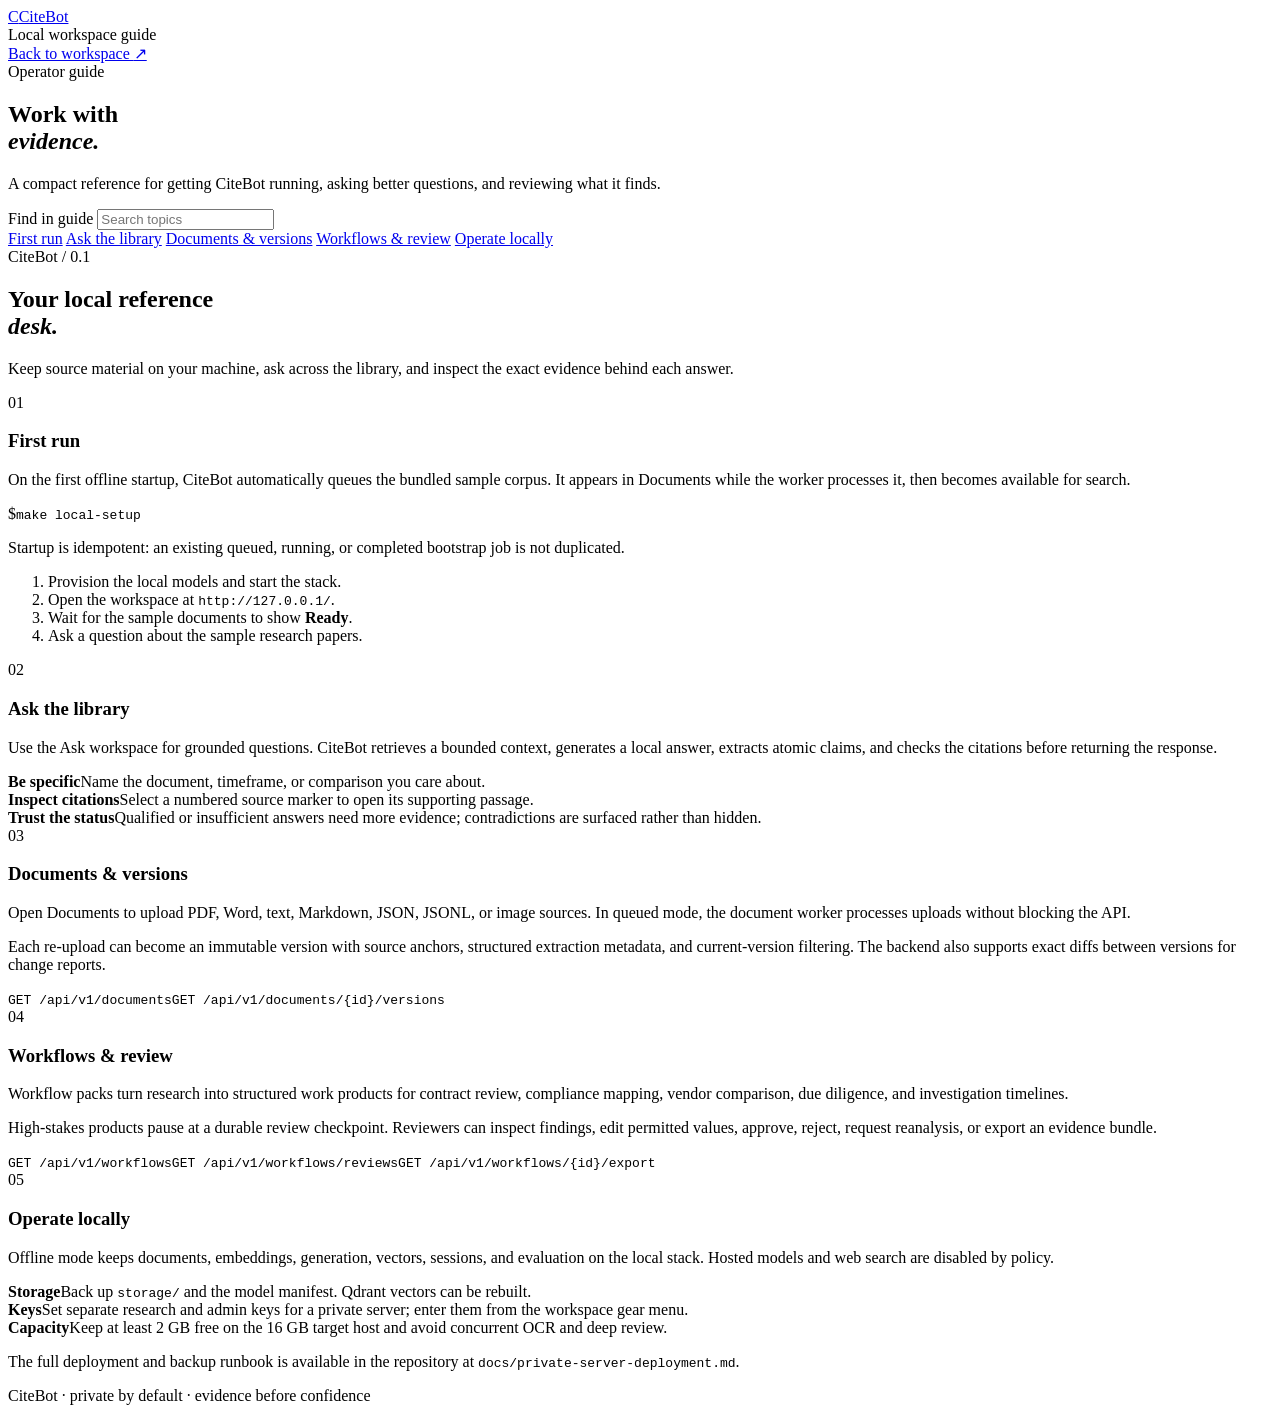
==== app/web/docs.html @ 4ba438e6 "feat: add evidence workflows and demo experience" ====
<!doctype html>
<html lang="en">
<head>
  <meta charset="utf-8">
  <meta name="viewport" content="width=device-width, initial-scale=1">
  <meta name="theme-color" content="#f4f2ed">
  <title>CiteBot — Guide</title>
  <link rel="stylesheet" href="/styles.css">
  <link rel="stylesheet" href="/docs.css">
</head>
<body class="docs-page">
  <header class="docs-topbar">
    <a class="brand" href="/" aria-label="Back to CiteBot workspace"><span class="brand-mark">C</span><span>CiteBot</span></a>
    <div class="docs-topbar-copy">Local workspace guide</div>
    <a class="docs-back" href="/">Back to workspace <span>↗</span></a>
  </header>

  <main class="docs-shell">
    <aside class="docs-sidebar" aria-label="Guide sections">
      <div class="docs-kicker">Operator guide</div>
      <h1>Work with<br><em>evidence.</em></h1>
      <p class="docs-intro">A compact reference for getting CiteBot running, asking better questions, and reviewing what it finds.</p>
      <label class="docs-search-label" for="docsSearch">Find in guide</label>
      <input id="docsSearch" class="docs-search" type="search" placeholder="Search topics" autocomplete="off">
      <nav id="docsNav" class="docs-nav">
        <a href="#first-run">First run</a>
        <a href="#ask">Ask the library</a>
        <a href="#documents">Documents &amp; versions</a>
        <a href="#workflows">Workflows &amp; review</a>
        <a href="#operate">Operate locally</a>
      </nav>
    </aside>

    <article id="docsContent" class="docs-content">
      <section class="docs-hero">
        <div class="docs-kicker">CiteBot / 0.1</div>
        <h2>Your local reference<br><em>desk.</em></h2>
        <p>Keep source material on your machine, ask across the library, and inspect the exact evidence behind each answer.</p>
      </section>

      <section id="first-run" class="docs-section" data-doc-section>
        <div class="docs-section-index">01</div>
        <div>
          <h3>First run</h3>
          <p>On the first offline startup, CiteBot automatically queues the bundled sample corpus. It appears in Documents while the worker processes it, then becomes available for search.</p>
          <div class="docs-command"><span>$</span><code>make local-setup</code></div>
          <p class="docs-note">Startup is idempotent: an existing queued, running, or completed bootstrap job is not duplicated.</p>
          <ol class="docs-steps">
            <li>Provision the local models and start the stack.</li>
            <li>Open the workspace at <code>http://127.0.0.1/</code>.</li>
            <li>Wait for the sample documents to show <strong>Ready</strong>.</li>
            <li>Ask a question about the sample research papers.</li>
          </ol>
        </div>
      </section>

      <section id="ask" class="docs-section" data-doc-section>
        <div class="docs-section-index">02</div>
        <div>
          <h3>Ask the library</h3>
          <p>Use the Ask workspace for grounded questions. CiteBot retrieves a bounded context, generates a local answer, extracts atomic claims, and checks the citations before returning the response.</p>
          <div class="docs-rule-list">
            <div><strong>Be specific</strong><span>Name the document, timeframe, or comparison you care about.</span></div>
            <div><strong>Inspect citations</strong><span>Select a numbered source marker to open its supporting passage.</span></div>
            <div><strong>Trust the status</strong><span>Qualified or insufficient answers need more evidence; contradictions are surfaced rather than hidden.</span></div>
          </div>
        </div>
      </section>

      <section id="documents" class="docs-section" data-doc-section>
        <div class="docs-section-index">03</div>
        <div>
          <h3>Documents &amp; versions</h3>
          <p>Open Documents to upload PDF, Word, text, Markdown, JSON, JSONL, or image sources. In queued mode, the document worker processes uploads without blocking the API.</p>
          <p>Each re-upload can become an immutable version with source anchors, structured extraction metadata, and current-version filtering. The backend also supports exact diffs between versions for change reports.</p>
          <div class="docs-endpoints"><code>GET /api/v1/documents</code><code>GET /api/v1/documents/{id}/versions</code></div>
        </div>
      </section>

      <section id="workflows" class="docs-section" data-doc-section>
        <div class="docs-section-index">04</div>
        <div>
          <h3>Workflows &amp; review</h3>
          <p>Workflow packs turn research into structured work products for contract review, compliance mapping, vendor comparison, due diligence, and investigation timelines.</p>
          <p>High-stakes products pause at a durable review checkpoint. Reviewers can inspect findings, edit permitted values, approve, reject, request reanalysis, or export an evidence bundle.</p>
          <div class="docs-endpoints"><code>GET /api/v1/workflows</code><code>GET /api/v1/workflows/reviews</code><code>GET /api/v1/workflows/{id}/export</code></div>
        </div>
      </section>

      <section id="operate" class="docs-section" data-doc-section>
        <div class="docs-section-index">05</div>
        <div>
          <h3>Operate locally</h3>
          <p>Offline mode keeps documents, embeddings, generation, vectors, sessions, and evaluation on the local stack. Hosted models and web search are disabled by policy.</p>
          <div class="docs-rule-list">
            <div><strong>Storage</strong><span>Back up <code>storage/</code> and the model manifest. Qdrant vectors can be rebuilt.</span></div>
            <div><strong>Keys</strong><span>Set separate research and admin keys for a private server; enter them from the workspace gear menu.</span></div>
            <div><strong>Capacity</strong><span>Keep at least 2 GB free on the 16 GB target host and avoid concurrent OCR and deep review.</span></div>
          </div>
          <p class="docs-note">The full deployment and backup runbook is available in the repository at <code>docs/private-server-deployment.md</code>.</p>
        </div>
      </section>

      <footer class="docs-footer">CiteBot · private by default · evidence before confidence</footer>
    </article>
  </main>
  <script src="/docs.js" defer></script>
</body>
</html>
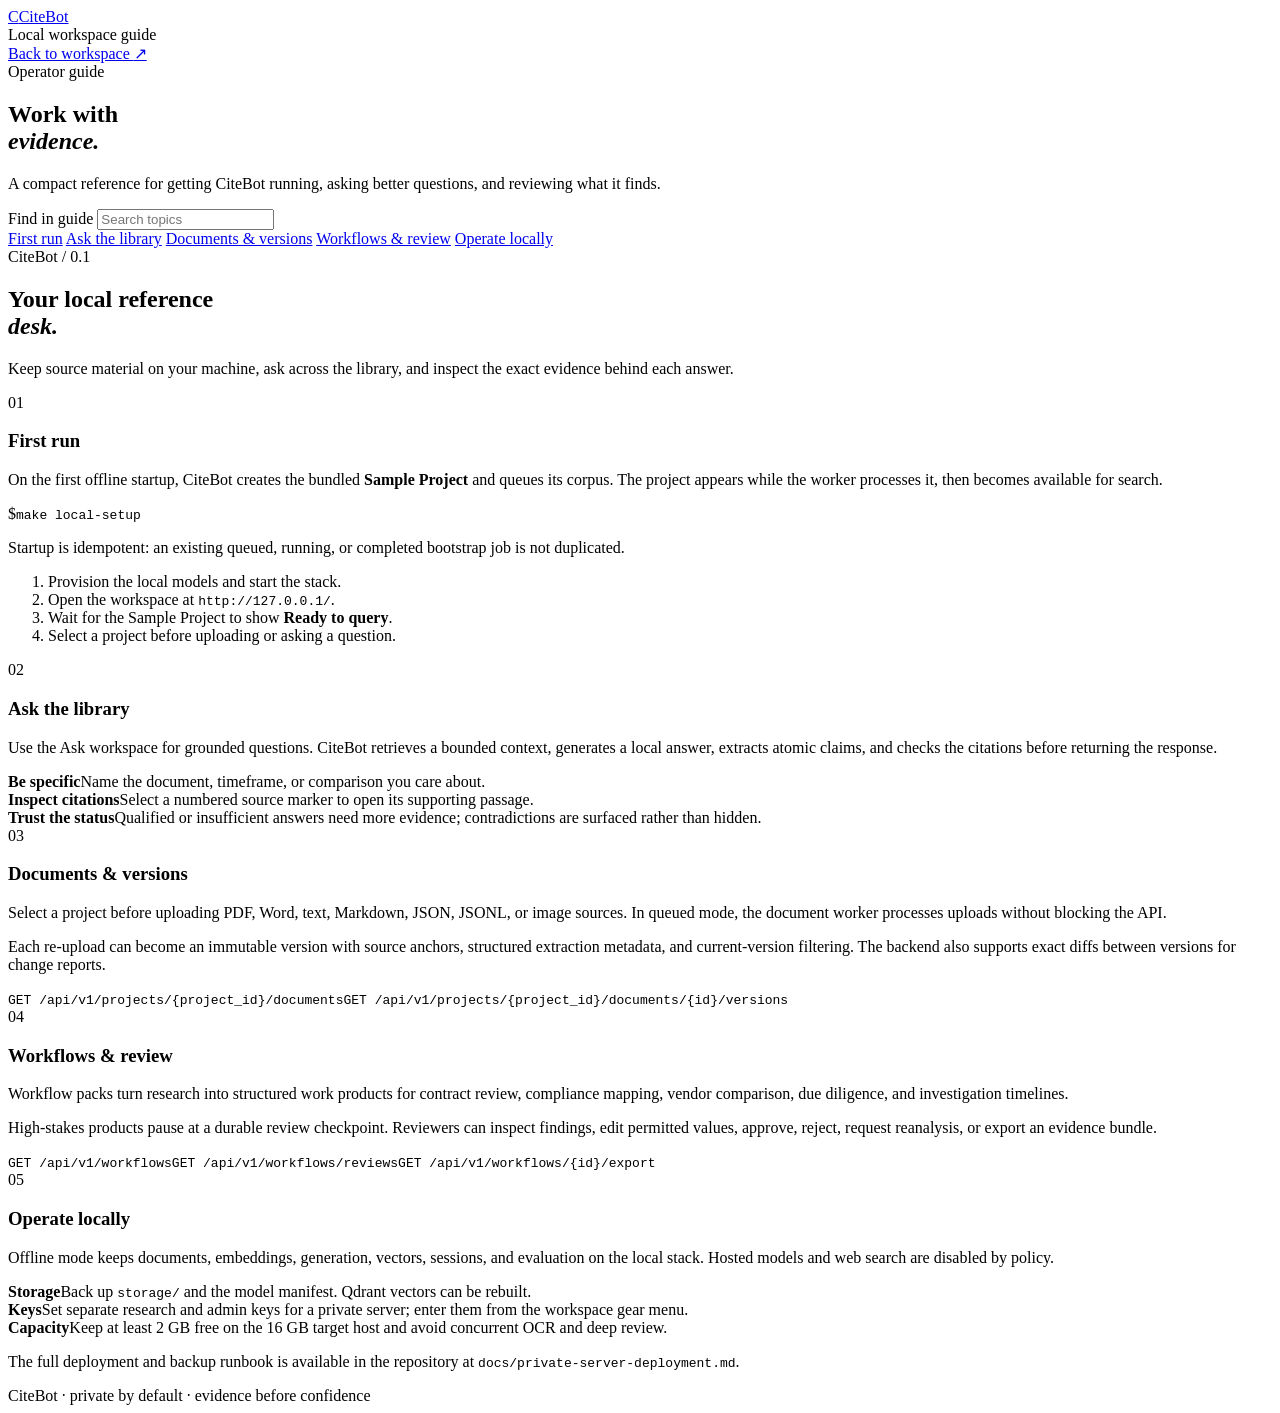
==== commit 4230fa18: "added projects" ====
--- a/app/web/docs.html
+++ b/app/web/docs.html
@@ -42,14 +42,14 @@
         <div class="docs-section-index">01</div>
         <div>
           <h3>First run</h3>
-          <p>On the first offline startup, CiteBot automatically queues the bundled sample corpus. It appears in Documents while the worker processes it, then becomes available for search.</p>
+          <p>On the first offline startup, CiteBot creates the bundled <strong>Sample Project</strong> and queues its corpus. The project appears while the worker processes it, then becomes available for search.</p>
           <div class="docs-command"><span>$</span><code>make local-setup</code></div>
           <p class="docs-note">Startup is idempotent: an existing queued, running, or completed bootstrap job is not duplicated.</p>
           <ol class="docs-steps">
             <li>Provision the local models and start the stack.</li>
             <li>Open the workspace at <code>http://127.0.0.1/</code>.</li>
-            <li>Wait for the sample documents to show <strong>Ready</strong>.</li>
-            <li>Ask a question about the sample research papers.</li>
+            <li>Wait for the Sample Project to show <strong>Ready to query</strong>.</li>
+            <li>Select a project before uploading or asking a question.</li>
           </ol>
         </div>
       </section>
@@ -71,9 +71,9 @@
         <div class="docs-section-index">03</div>
         <div>
           <h3>Documents &amp; versions</h3>
-          <p>Open Documents to upload PDF, Word, text, Markdown, JSON, JSONL, or image sources. In queued mode, the document worker processes uploads without blocking the API.</p>
+          <p>Select a project before uploading PDF, Word, text, Markdown, JSON, JSONL, or image sources. In queued mode, the document worker processes uploads without blocking the API.</p>
           <p>Each re-upload can become an immutable version with source anchors, structured extraction metadata, and current-version filtering. The backend also supports exact diffs between versions for change reports.</p>
-          <div class="docs-endpoints"><code>GET /api/v1/documents</code><code>GET /api/v1/documents/{id}/versions</code></div>
+          <div class="docs-endpoints"><code>GET /api/v1/projects/{project_id}/documents</code><code>GET /api/v1/projects/{project_id}/documents/{id}/versions</code></div>
         </div>
       </section>
 
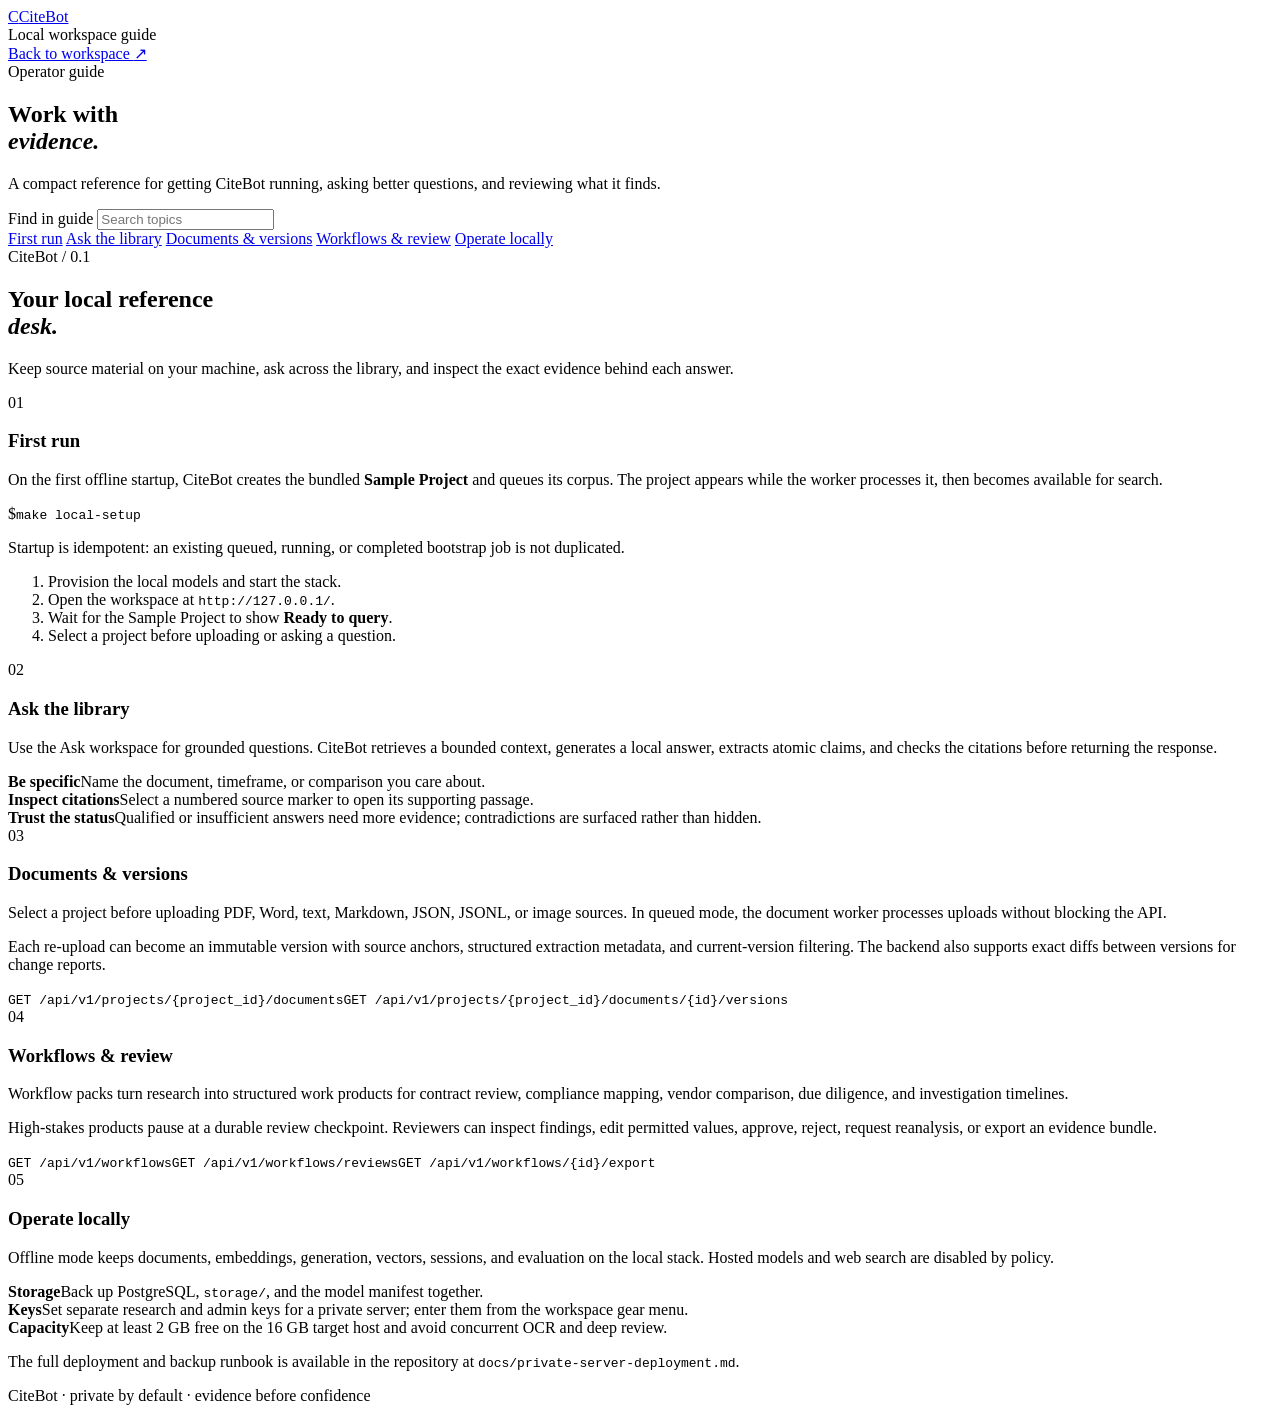
==== commit e491baa6: "replace qdrant with pgveector" ====
--- a/app/web/docs.html
+++ b/app/web/docs.html
@@ -93,7 +93,7 @@
           <h3>Operate locally</h3>
           <p>Offline mode keeps documents, embeddings, generation, vectors, sessions, and evaluation on the local stack. Hosted models and web search are disabled by policy.</p>
           <div class="docs-rule-list">
-            <div><strong>Storage</strong><span>Back up <code>storage/</code> and the model manifest. Qdrant vectors can be rebuilt.</span></div>
+            <div><strong>Storage</strong><span>Back up PostgreSQL, <code>storage/</code>, and the model manifest together.</span></div>
             <div><strong>Keys</strong><span>Set separate research and admin keys for a private server; enter them from the workspace gear menu.</span></div>
             <div><strong>Capacity</strong><span>Keep at least 2 GB free on the 16 GB target host and avoid concurrent OCR and deep review.</span></div>
           </div>
